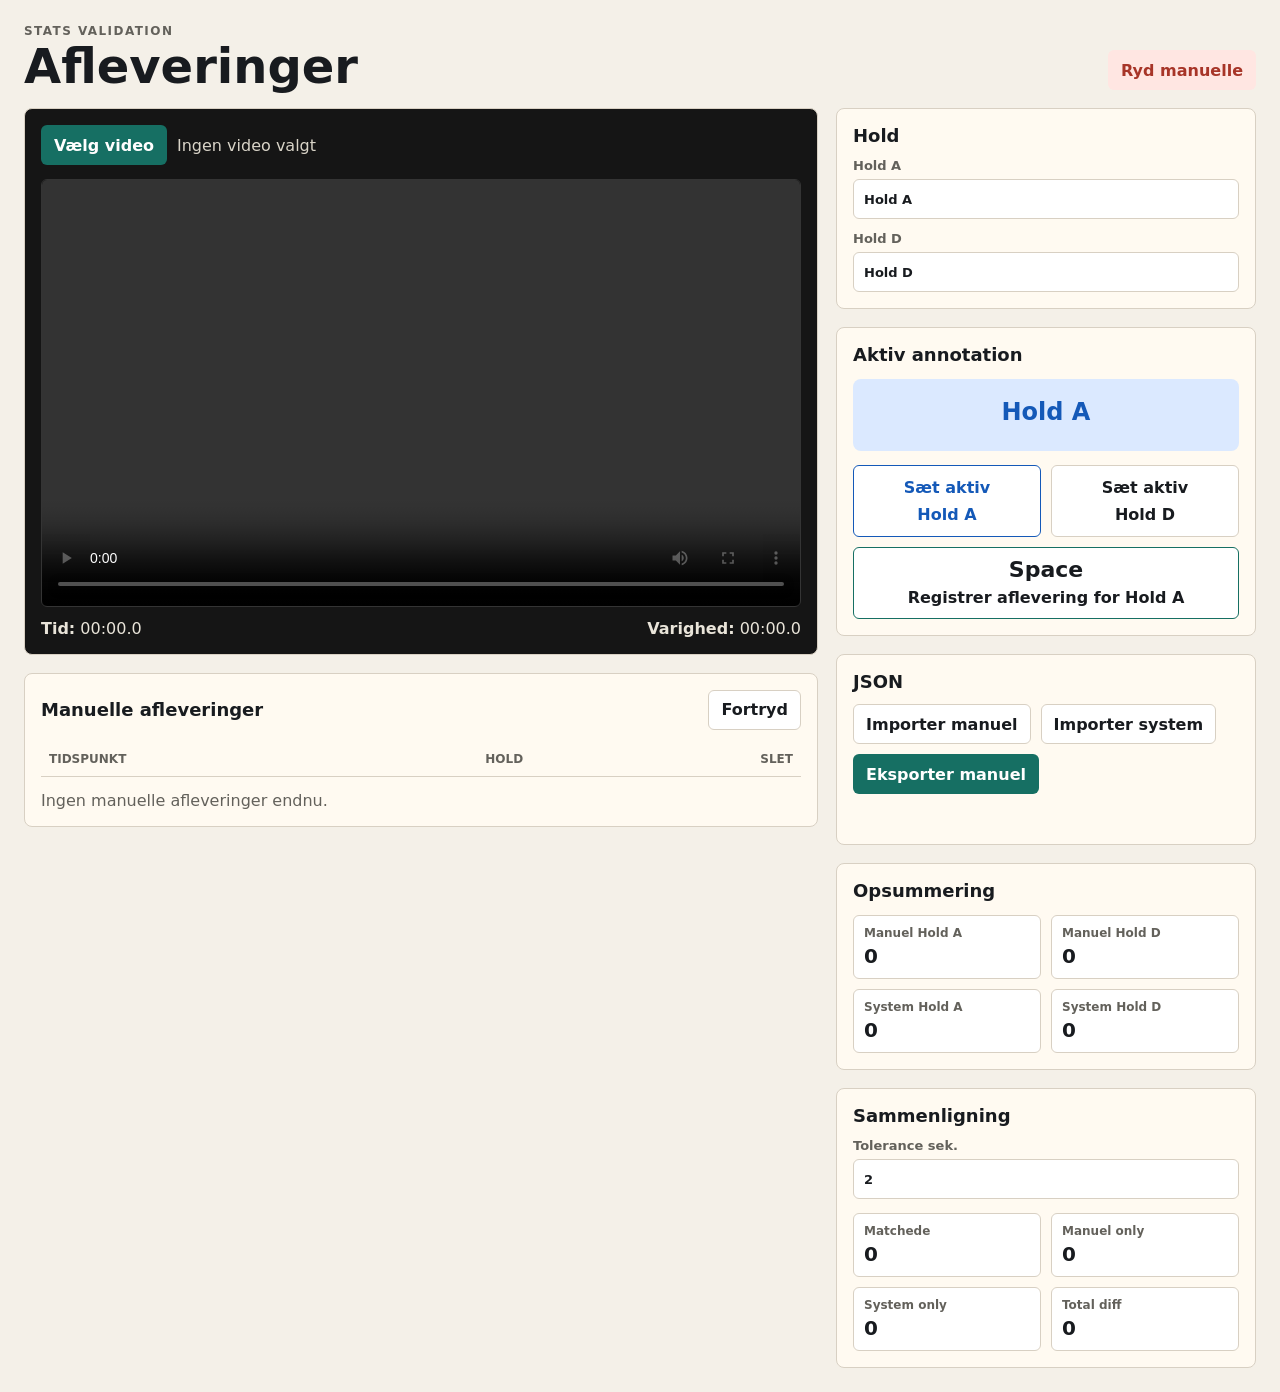
==== stats_validation/passes/index.html @ 090782c4 "Added tools for manually annotating passes and possesion" ====
<!doctype html>
<html lang="da">
<head>
  <meta charset="utf-8" />
  <meta name="viewport" content="width=device-width, initial-scale=1" />
  <title>Afleveringer | Validering</title>
  <link rel="stylesheet" href="styles.css" />
</head>
<body>
  <main class="app-shell">
    <header class="topbar">
      <div>
        <p class="eyebrow">Stats validation</p>
        <h1>Afleveringer</h1>
      </div>
      <button id="clearAllButton" class="danger-button" type="button">Ryd manuelle</button>
    </header>

    <section class="workspace">
      <div class="video-column">
        <section class="tool-panel video-panel" aria-label="Video">
          <div class="file-row">
            <label class="primary-button" for="videoFileInput">Vælg video</label>
            <input id="videoFileInput" type="file" accept="video/*" />
            <span id="videoFileName" class="file-name">Ingen video valgt</span>
          </div>
          <video id="matchVideo" controls playsinline preload="metadata"></video>
          <div class="video-meta" aria-live="polite">
            <span><strong>Tid:</strong> <output id="currentTimeText">00:00.0</output></span>
            <span><strong>Varighed:</strong> <output id="durationText">00:00.0</output></span>
          </div>
        </section>

        <section class="tool-panel events-panel">
          <div class="section-heading">
            <h2>Manuelle afleveringer</h2>
            <button id="undoButton" type="button" class="secondary-button">Fortryd</button>
          </div>
          <div class="table-wrap">
            <table>
              <thead>
                <tr>
                  <th>Tidspunkt</th>
                  <th>Hold</th>
                  <th class="action-column">Slet</th>
                </tr>
              </thead>
              <tbody id="eventsTableBody"></tbody>
            </table>
            <p id="emptyEventsText" class="empty-text">Ingen manuelle afleveringer endnu.</p>
          </div>
        </section>
      </div>

      <aside class="side-panel">
        <section class="tool-panel">
          <h2>Hold</h2>
          <label class="input-label" for="teamANameInput">
            Hold A
            <input id="teamANameInput" type="text" autocomplete="off" />
          </label>
          <label class="input-label" for="teamDNameInput">
            Hold D
            <input id="teamDNameInput" type="text" autocomplete="off" />
          </label>
        </section>

        <section class="tool-panel current-panel">
          <h2>Aktiv annotation</h2>
          <div id="activeTeamBadge" class="team-badge teamA">Hold A</div>
          <div class="team-buttons">
            <button id="teamAButton" type="button" data-team="teamA">
              <span>Sæt aktiv</span>
              <span id="teamAButtonText">Hold A</span>
            </button>
            <button id="teamDButton" type="button" data-team="teamD">
              <span>Sæt aktiv</span>
              <span id="teamDButtonText">Hold D</span>
            </button>
            <button id="registerPassButton" class="register-button" type="button">
              <span class="hotkey">Space</span>
              <span id="registerPassText">Registrer aflevering</span>
            </button>
          </div>
        </section>

        <section class="tool-panel">
          <h2>JSON</h2>
          <div class="json-actions">
            <label class="secondary-button" for="manualImportInput">Importer manuel</label>
            <input id="manualImportInput" type="file" accept="application/json,.json" multiple />
            <label class="secondary-button" for="systemImportInput">Importer system</label>
            <input id="systemImportInput" type="file" accept="application/json,.json" />
            <button id="exportManualButton" type="button" class="primary-button">Eksporter manuel</button>
          </div>
          <p id="statusMessage" class="status-message" aria-live="polite"></p>
        </section>

        <section class="tool-panel">
          <h2>Opsummering</h2>
          <dl class="stats-grid">
            <div>
              <dt id="manualTeamALabel">Manuel Hold A</dt>
              <dd id="manualTeamAText">0</dd>
            </div>
            <div>
              <dt id="manualTeamDLabel">Manuel Hold D</dt>
              <dd id="manualTeamDText">0</dd>
            </div>
            <div>
              <dt id="systemTeamALabel">System Hold A</dt>
              <dd id="systemTeamAText">0</dd>
            </div>
            <div>
              <dt id="systemTeamDLabel">System Hold D</dt>
              <dd id="systemTeamDText">0</dd>
            </div>
          </dl>
        </section>

        <section class="tool-panel">
          <h2>Sammenligning</h2>
          <label class="input-label" for="toleranceInput">
            Tolerance sek.
            <input id="toleranceInput" type="number" min="0" step="0.1" />
          </label>
          <dl class="stats-grid compare-grid">
            <div>
              <dt>Matchede</dt>
              <dd id="matchedText">0</dd>
            </div>
            <div>
              <dt>Manuel only</dt>
              <dd id="manualOnlyText">0</dd>
            </div>
            <div>
              <dt>System only</dt>
              <dd id="systemOnlyText">0</dd>
            </div>
            <div>
              <dt>Total diff</dt>
              <dd id="totalDiffText">0</dd>
            </div>
          </dl>
        </section>
      </aside>
    </section>
  </main>

  <script type="module" src="app.js"></script>
</body>
</html>
---- stats_validation/passes/styles.css ----
:root {
  --bg: #f4f0e8;
  --panel: #fffaf1;
  --panel-strong: #ffffff;
  --text: #181b1f;
  --muted: #63615b;
  --border: #d8d0c3;
  --accent: #166f63;
  --accent-dark: #0f5148;
  --team-a: #1459b8;
  --team-a-soft: #dbe9ff;
  --team-d: #b03434;
  --team-d-soft: #ffe1df;
  --danger: #a73528;
  --danger-soft: #ffe6e2;
  font-family: Inter, ui-sans-serif, system-ui, -apple-system, BlinkMacSystemFont, "Segoe UI", sans-serif;
}

* { box-sizing: border-box; }
html, body { margin: 0; min-height: 100%; }
body { background: var(--bg); color: var(--text); }
button, input { font: inherit; }
button, label[for] { cursor: pointer; }
button:disabled { cursor: not-allowed; opacity: 0.55; }

.app-shell {
  margin: 0 auto;
  padding: 24px;
  width: min(1440px, 100%);
}

.topbar {
  align-items: end;
  display: flex;
  gap: 16px;
  justify-content: space-between;
  margin-bottom: 18px;
}

.eyebrow {
  color: var(--muted);
  font-size: 12px;
  font-weight: 700;
  letter-spacing: 0.12em;
  margin: 0 0 4px;
  text-transform: uppercase;
}

h1, h2 { margin: 0; }
h1 { font-size: clamp(28px, 4vw, 48px); line-height: 1; }
h2 { font-size: 18px; }

.workspace {
  align-items: start;
  display: grid;
  gap: 18px;
  grid-template-columns: minmax(0, 1fr) minmax(320px, 420px);
}

.video-column,
.side-panel {
  display: grid;
  gap: 18px;
}

.tool-panel {
  background: var(--panel);
  border: 1px solid var(--border);
  border-radius: 8px;
  padding: 16px;
}

.video-panel {
  background: #151515;
  color: #f7f4ed;
}

.file-row,
.section-heading,
.json-actions {
  align-items: center;
  display: flex;
  flex-wrap: wrap;
  gap: 10px;
  justify-content: space-between;
}

.file-row { margin-bottom: 14px; }
.file-name { color: #d9d4c8; flex: 1; min-width: 180px; overflow-wrap: anywhere; }
input[type="file"] { inline-size: 1px; opacity: 0; position: absolute; }

video {
  aspect-ratio: 16 / 9;
  background: #050505;
  border: 1px solid #343434;
  border-radius: 6px;
  display: block;
  width: 100%;
}

.video-meta {
  color: #e9e4d9;
  display: flex;
  flex-wrap: wrap;
  gap: 14px;
  justify-content: space-between;
  margin-top: 12px;
}

.primary-button,
.secondary-button,
.danger-button,
.team-buttons button,
.delete-button,
.time-button {
  align-items: center;
  border: 1px solid transparent;
  border-radius: 6px;
  display: inline-flex;
  font-weight: 700;
  justify-content: center;
  min-height: 40px;
  padding: 9px 12px;
}

.primary-button,
.register-button {
  background: var(--accent);
  color: #ffffff;
}

.primary-button:hover,
.register-button:hover {
  background: var(--accent-dark);
}

.secondary-button {
  background: var(--panel-strong);
  border-color: var(--border);
  color: var(--text);
}

.secondary-button:hover { border-color: var(--accent); }
.danger-button { background: var(--danger-soft); color: var(--danger); }
.danger-button:hover { border-color: var(--danger); }

.input-label {
  color: var(--muted);
  display: grid;
  font-size: 13px;
  font-weight: 700;
  gap: 6px;
  margin-top: 12px;
}

.input-label input {
  background: var(--panel-strong);
  border: 1px solid var(--border);
  border-radius: 6px;
  color: var(--text);
  min-height: 40px;
  padding: 9px 10px;
  width: 100%;
}

.current-panel { display: grid; gap: 14px; }

.team-badge {
  border-radius: 8px;
  font-size: 24px;
  font-weight: 800;
  line-height: 1.15;
  min-height: 72px;
  padding: 20px;
  text-align: center;
}

.team-badge.teamA { background: var(--team-a-soft); color: var(--team-a); }
.team-badge.teamD { background: var(--team-d-soft); color: var(--team-d); }

.team-buttons {
  display: grid;
  gap: 10px;
  grid-template-columns: repeat(2, minmax(0, 1fr));
}

.team-buttons button {
  background: var(--panel-strong);
  border-color: var(--border);
  color: var(--text);
  display: grid;
  gap: 5px;
  min-height: 72px;
  padding: 10px 6px;
}

.team-buttons .register-button {
  border-color: var(--accent);
  grid-column: 1 / -1;
}

.team-buttons button[data-team="teamA"]:hover,
.team-buttons button[data-team="teamA"].active {
  border-color: var(--team-a);
  color: var(--team-a);
}

.team-buttons button[data-team="teamD"]:hover,
.team-buttons button[data-team="teamD"].active {
  border-color: var(--team-d);
  color: var(--team-d);
}

.hotkey { font-size: 22px; line-height: 1; }
.table-wrap { margin-top: 12px; overflow-x: auto; }
table { border-collapse: collapse; width: 100%; }
th, td { border-bottom: 1px solid var(--border); padding: 10px 8px; text-align: left; vertical-align: middle; }
th { color: var(--muted); font-size: 12px; text-transform: uppercase; }
.action-column, td:last-child { text-align: right; width: 72px; }
.time-button { background: transparent; color: var(--accent); min-height: 32px; padding: 4px 0; }
.time-button:hover { text-decoration: underline; }
.delete-button { background: var(--danger-soft); color: var(--danger); min-height: 32px; padding: 5px 9px; }

.team-pill {
  border-radius: 999px;
  display: inline-flex;
  font-size: 13px;
  font-weight: 800;
  padding: 5px 9px;
}

.team-pill.teamA { background: var(--team-a-soft); color: var(--team-a); }
.team-pill.teamD { background: var(--team-d-soft); color: var(--team-d); }
.empty-text, .status-message { color: var(--muted); }
.empty-text { margin: 14px 0 0; }
.json-actions { justify-content: start; margin-top: 12px; }
.status-message { margin: 12px 0 0; min-height: 22px; }
.status-message.error { color: var(--danger); }

.stats-grid {
  display: grid;
  gap: 10px;
  grid-template-columns: repeat(2, minmax(0, 1fr));
  margin: 14px 0 0;
}

.stats-grid div {
  background: var(--panel-strong);
  border: 1px solid var(--border);
  border-radius: 6px;
  padding: 10px;
}

.stats-grid dt {
  color: var(--muted);
  font-size: 12px;
  font-weight: 700;
  margin-bottom: 4px;
}

.stats-grid dd {
  font-size: 20px;
  font-weight: 800;
  margin: 0;
}

@media (max-width: 980px) {
  .app-shell { padding: 16px; }
  .workspace { grid-template-columns: 1fr; }
  .side-panel { grid-template-columns: repeat(2, minmax(0, 1fr)); }
}

@media (max-width: 680px) {
  .topbar,
  .file-row,
  .section-heading {
    align-items: stretch;
    flex-direction: column;
  }

  .side-panel,
  .team-buttons,
  .stats-grid {
    grid-template-columns: 1fr;
  }

  .danger-button,
  .primary-button,
  .secondary-button {
    width: 100%;
  }
}
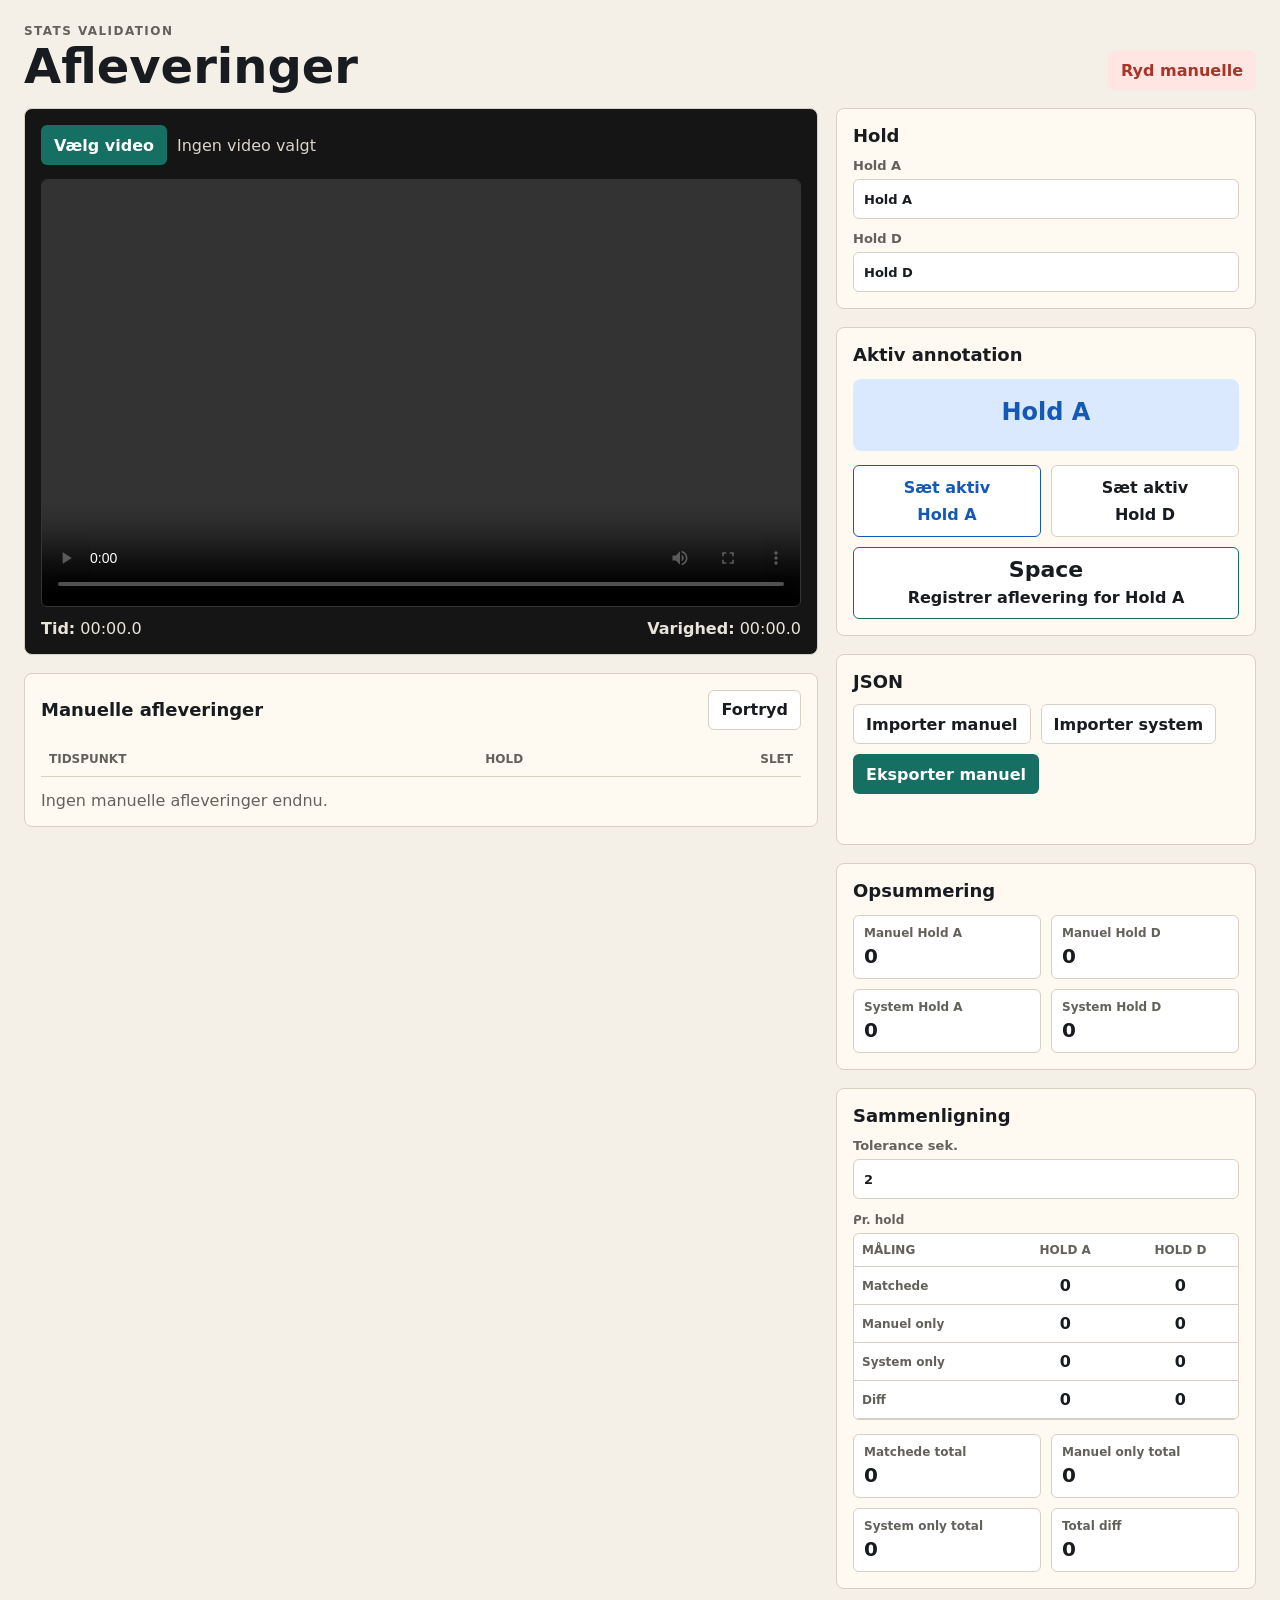
==== commit c0d72ee9: "Added pr team comparison" ====
--- a/stats_validation/passes/index.html
+++ b/stats_validation/passes/index.html
@@ -124,17 +124,51 @@
             Tolerance sek.
             <input id="toleranceInput" type="number" min="0" step="0.1" />
           </label>
+          <div class="comparison-table-wrap">
+            <table class="comparison-table">
+              <caption>Pr. hold</caption>
+              <thead>
+                <tr>
+                  <th scope="col">Måling</th>
+                  <th id="comparisonTeamAHeader" scope="col">Hold A</th>
+                  <th id="comparisonTeamDHeader" scope="col">Hold D</th>
+                </tr>
+              </thead>
+              <tbody>
+                <tr>
+                  <th scope="row">Matchede</th>
+                  <td id="teamAMatchedText">0</td>
+                  <td id="teamDMatchedText">0</td>
+                </tr>
+                <tr>
+                  <th scope="row">Manuel only</th>
+                  <td id="teamAManualOnlyText">0</td>
+                  <td id="teamDManualOnlyText">0</td>
+                </tr>
+                <tr>
+                  <th scope="row">System only</th>
+                  <td id="teamASystemOnlyText">0</td>
+                  <td id="teamDSystemOnlyText">0</td>
+                </tr>
+                <tr>
+                  <th scope="row">Diff</th>
+                  <td id="teamADiffText">0</td>
+                  <td id="teamDDiffText">0</td>
+                </tr>
+              </tbody>
+            </table>
+          </div>
           <dl class="stats-grid compare-grid">
             <div>
-              <dt>Matchede</dt>
+              <dt>Matchede total</dt>
               <dd id="matchedText">0</dd>
             </div>
             <div>
-              <dt>Manuel only</dt>
+              <dt>Manuel only total</dt>
               <dd id="manualOnlyText">0</dd>
             </div>
             <div>
-              <dt>System only</dt>
+              <dt>System only total</dt>
               <dd id="systemOnlyText">0</dd>
             </div>
             <div>
--- a/stats_validation/passes/styles.css
+++ b/stats_validation/passes/styles.css
@@ -237,6 +237,51 @@
 .status-message { margin: 12px 0 0; min-height: 22px; }
 .status-message.error { color: var(--danger); }
 
+.comparison-table-wrap {
+  margin-top: 14px;
+  overflow-x: auto;
+}
+
+.comparison-table {
+  background: var(--panel-strong);
+  border: 1px solid var(--border);
+  border-radius: 6px;
+  border-collapse: separate;
+  border-spacing: 0;
+  overflow: hidden;
+  table-layout: fixed;
+}
+
+.comparison-table caption {
+  color: var(--muted);
+  font-size: 12px;
+  font-weight: 700;
+  padding: 0 0 6px;
+  text-align: left;
+}
+
+.comparison-table th,
+.comparison-table td {
+  padding: 9px 8px;
+  text-align: center;
+}
+
+.comparison-table th:first-child {
+  text-align: left;
+  width: 40%;
+}
+
+.comparison-table tbody th {
+  color: var(--muted);
+  font-size: 12px;
+  text-transform: none;
+}
+
+.comparison-table td {
+  font-size: 16px;
+  font-weight: 800;
+}
+
 .stats-grid {
   display: grid;
   gap: 10px;
